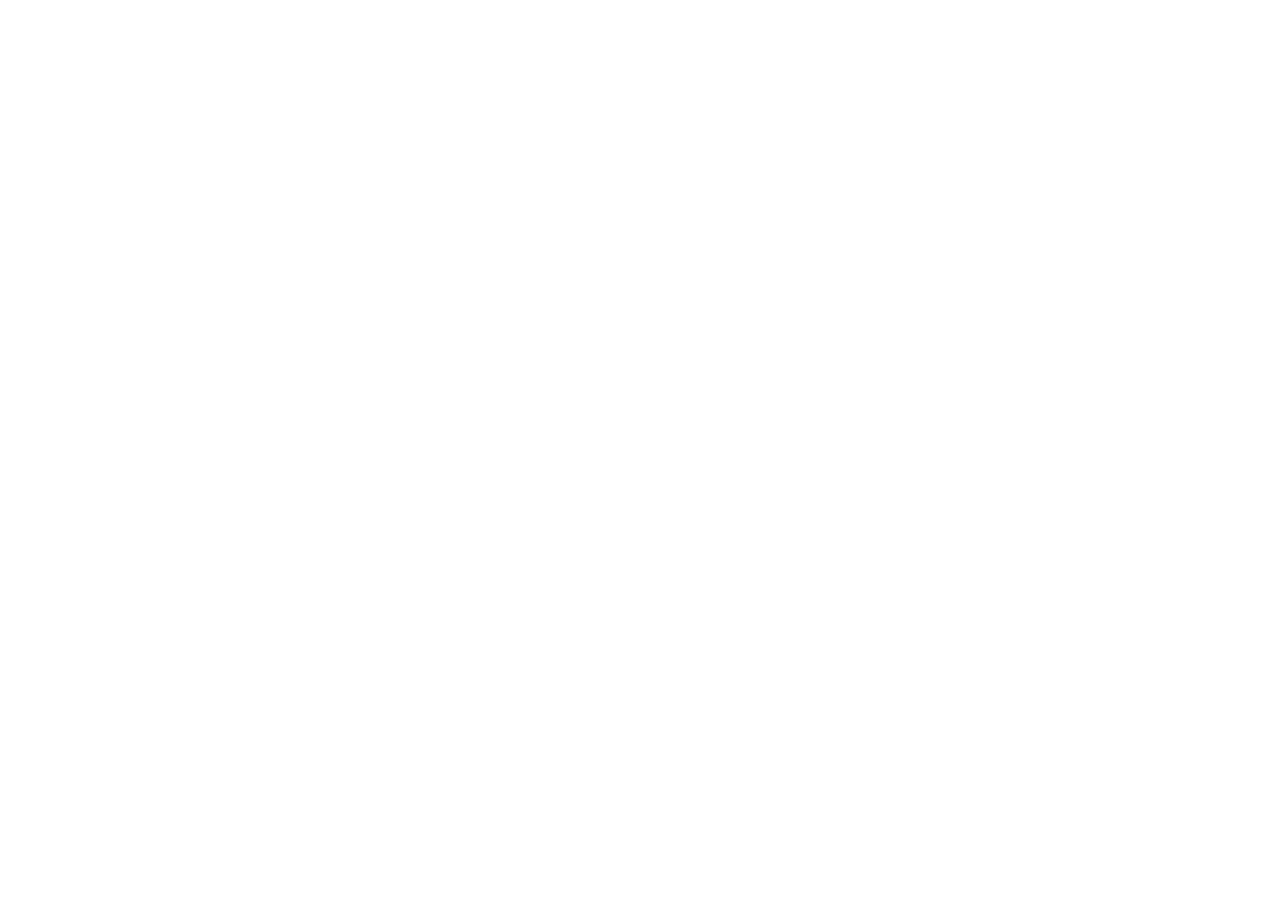
==== index.html @ 40f354f2 "added head data" ====
<!DOCTYPE html>

<html>

    <head>
        <meta name="viewport" content="width=device-width, initial-scale=1.0">
        <meta charset="UTF-8">

        <title>Dan and Jason</title>
        <link rel="stylesheet" type="text/css" href="css/index.css">
    </head>

    <body>

    </body>

</html>
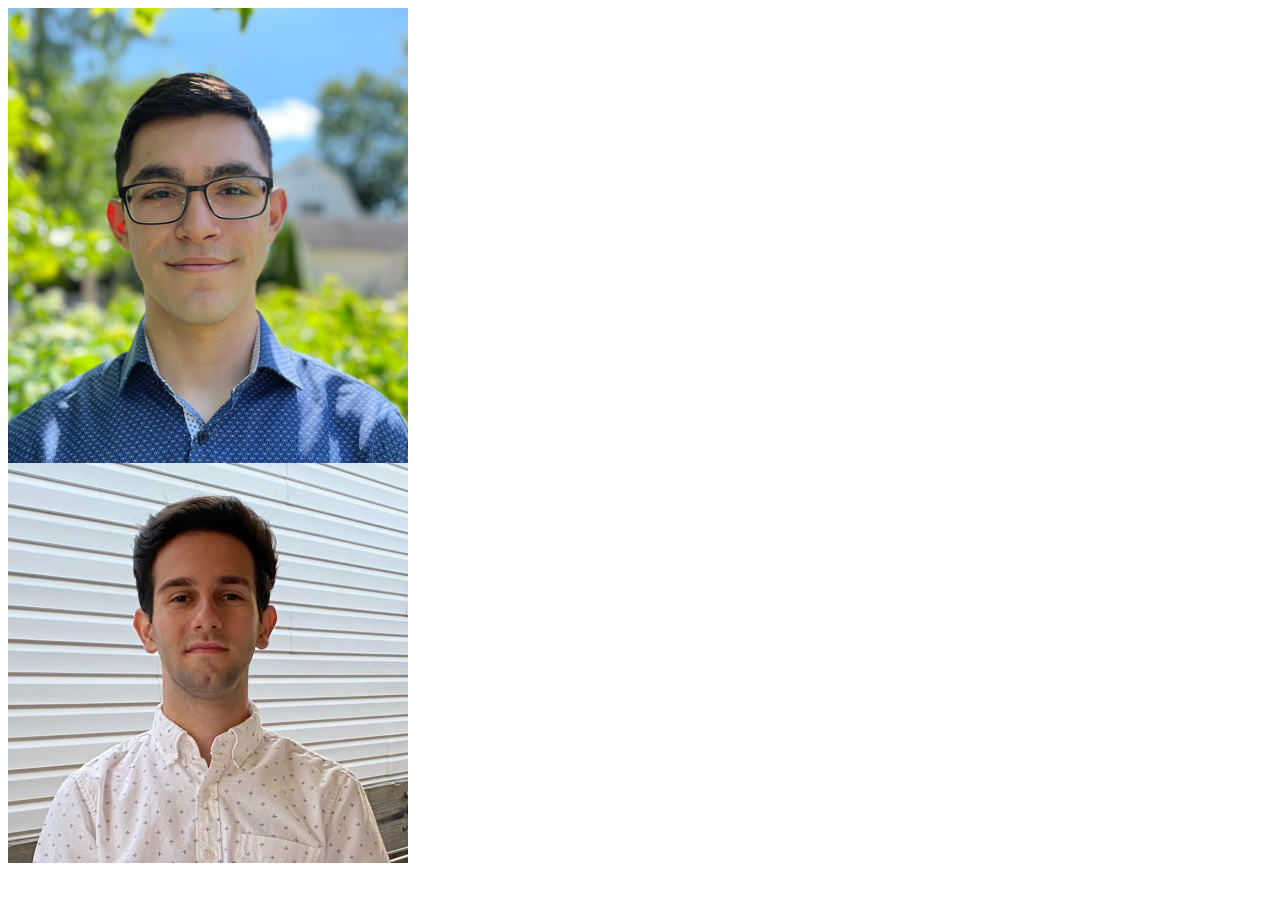
==== commit f085fff8: "adds images of dan and jason" ====
--- a/index.html
+++ b/index.html
@@ -11,7 +11,12 @@
     </head>
 
     <body>
-
+        <div>
+            <img class="editors" src="img/dan.jpg" alt="dan">
+        </div>
+        <div>
+            <img class="editors" src="img/jason.png" alt="jason">
+        </div>
     </body>
 
 </html>--- a/css/index.css
+++ b/css/index.css
@@ -0,0 +1,4 @@
+.editors{
+    width: 400px;
+    display: flex;
+}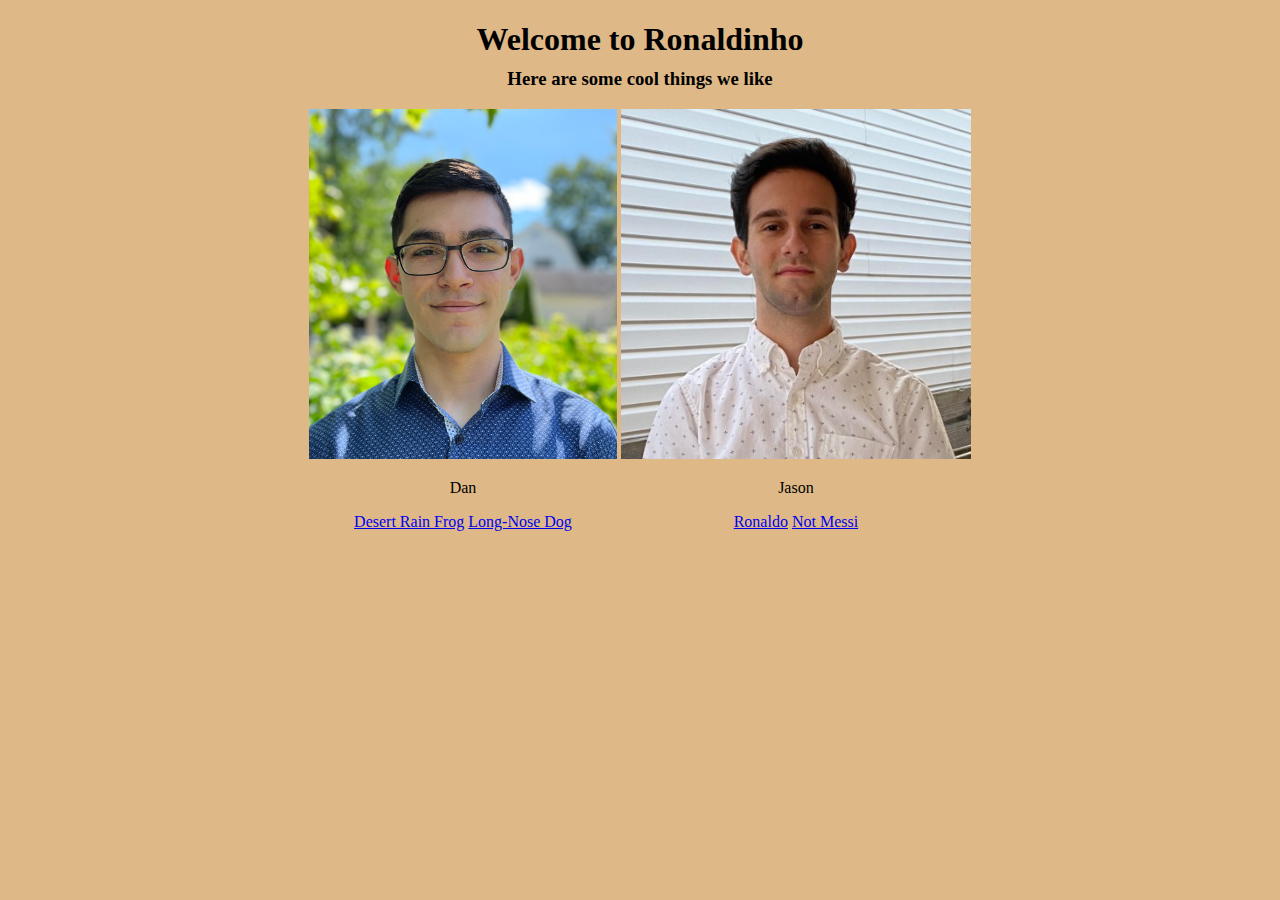
==== commit c2a2c7af: "adds links and cleans formatting" ====
--- a/index.html
+++ b/index.html
@@ -11,11 +11,29 @@
     </head>
 
     <body>
-        <div>
-            <img class="editors" src="img/dan.jpg" alt="dan">
+
+        <div class="title">
+            <h1>Welcome to Ronaldinho</h1>
+            <h3>Here are some cool things we like</h3>
         </div>
-        <div>
-            <img class="editors" src="img/jason.png" alt="jason">
+
+        <div class="editor-main">
+            <div class="please-center">
+                <img class="editors" src="img/dan.jpg" alt="dan">
+                <p>Dan</p>
+                <div class="buttons">
+                    <a href="frog.html" class="pages">Desert Rain Frog</a>
+                    <a href="long.html" class="pages">Long-Nose Dog</a>
+                </div>
+            </div>
+            <div class="please-center">
+                <img class="editors" src="img/jason.png" alt="jason">
+                <p>Jason</p>
+                <div class="buttons">
+                    <a href="ronaldo.html" class="pages">Ronaldo</a>
+                    <a href="n-messi.html" class="pages">Not Messi</a>
+                </div>
+            </div>
         </div>
     </body>
 
--- a/css/index.css
+++ b/css/index.css
@@ -1,4 +1,30 @@
+body{
+    text-align: center;
+    background-color: burlywood;
+}
+
+.editor-main{
+    /* background-color: aqua; */
+    text-align: center;
+    /* align-items: center; */
+    /* width:100%; */
+}
+
+.please-center{
+
+    display: inline-block;
+}
+
+h1{
+    margin-bottom: 0;
+}
+
+h3{
+    margin-top: 10px;
+    padding: 0;
+}
+
 .editors{
-    width: 400px;
-    display: flex;
+    /* margin: 0 auto; */
+    height: 350px;
 }